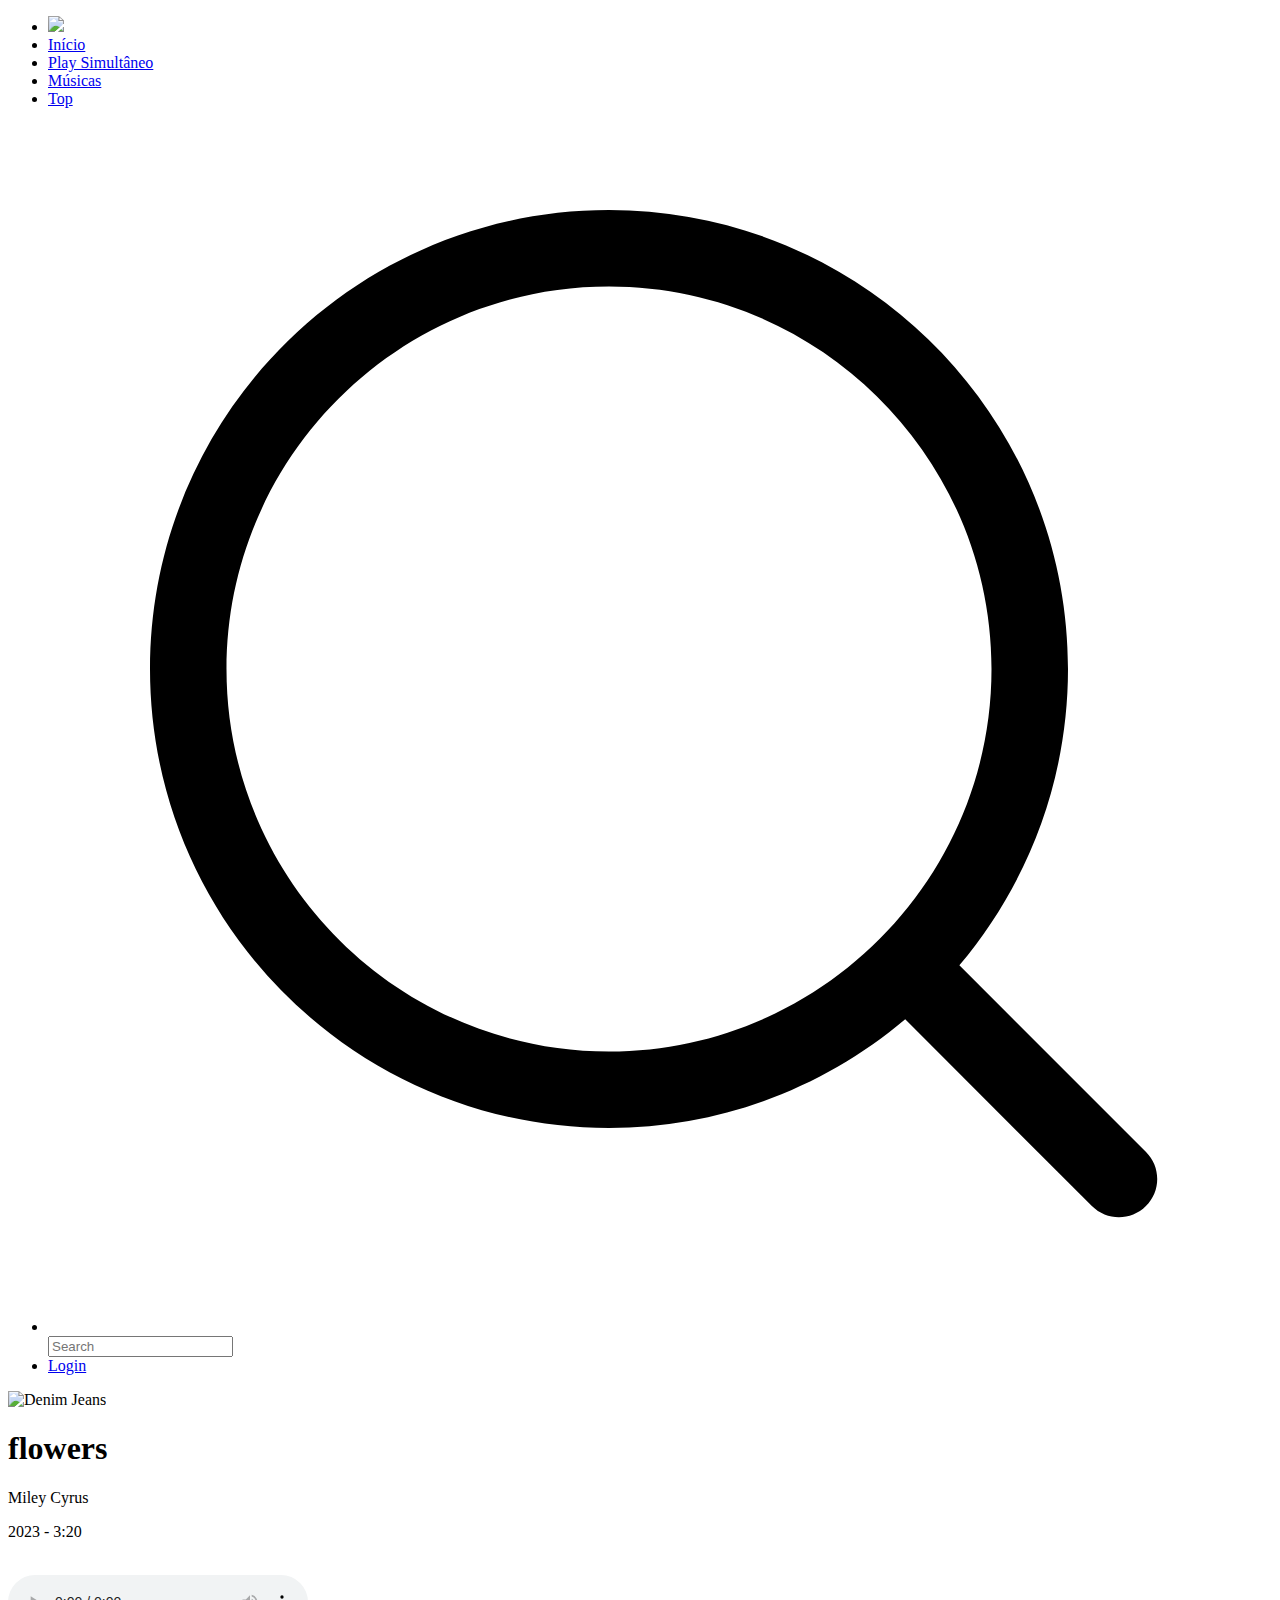
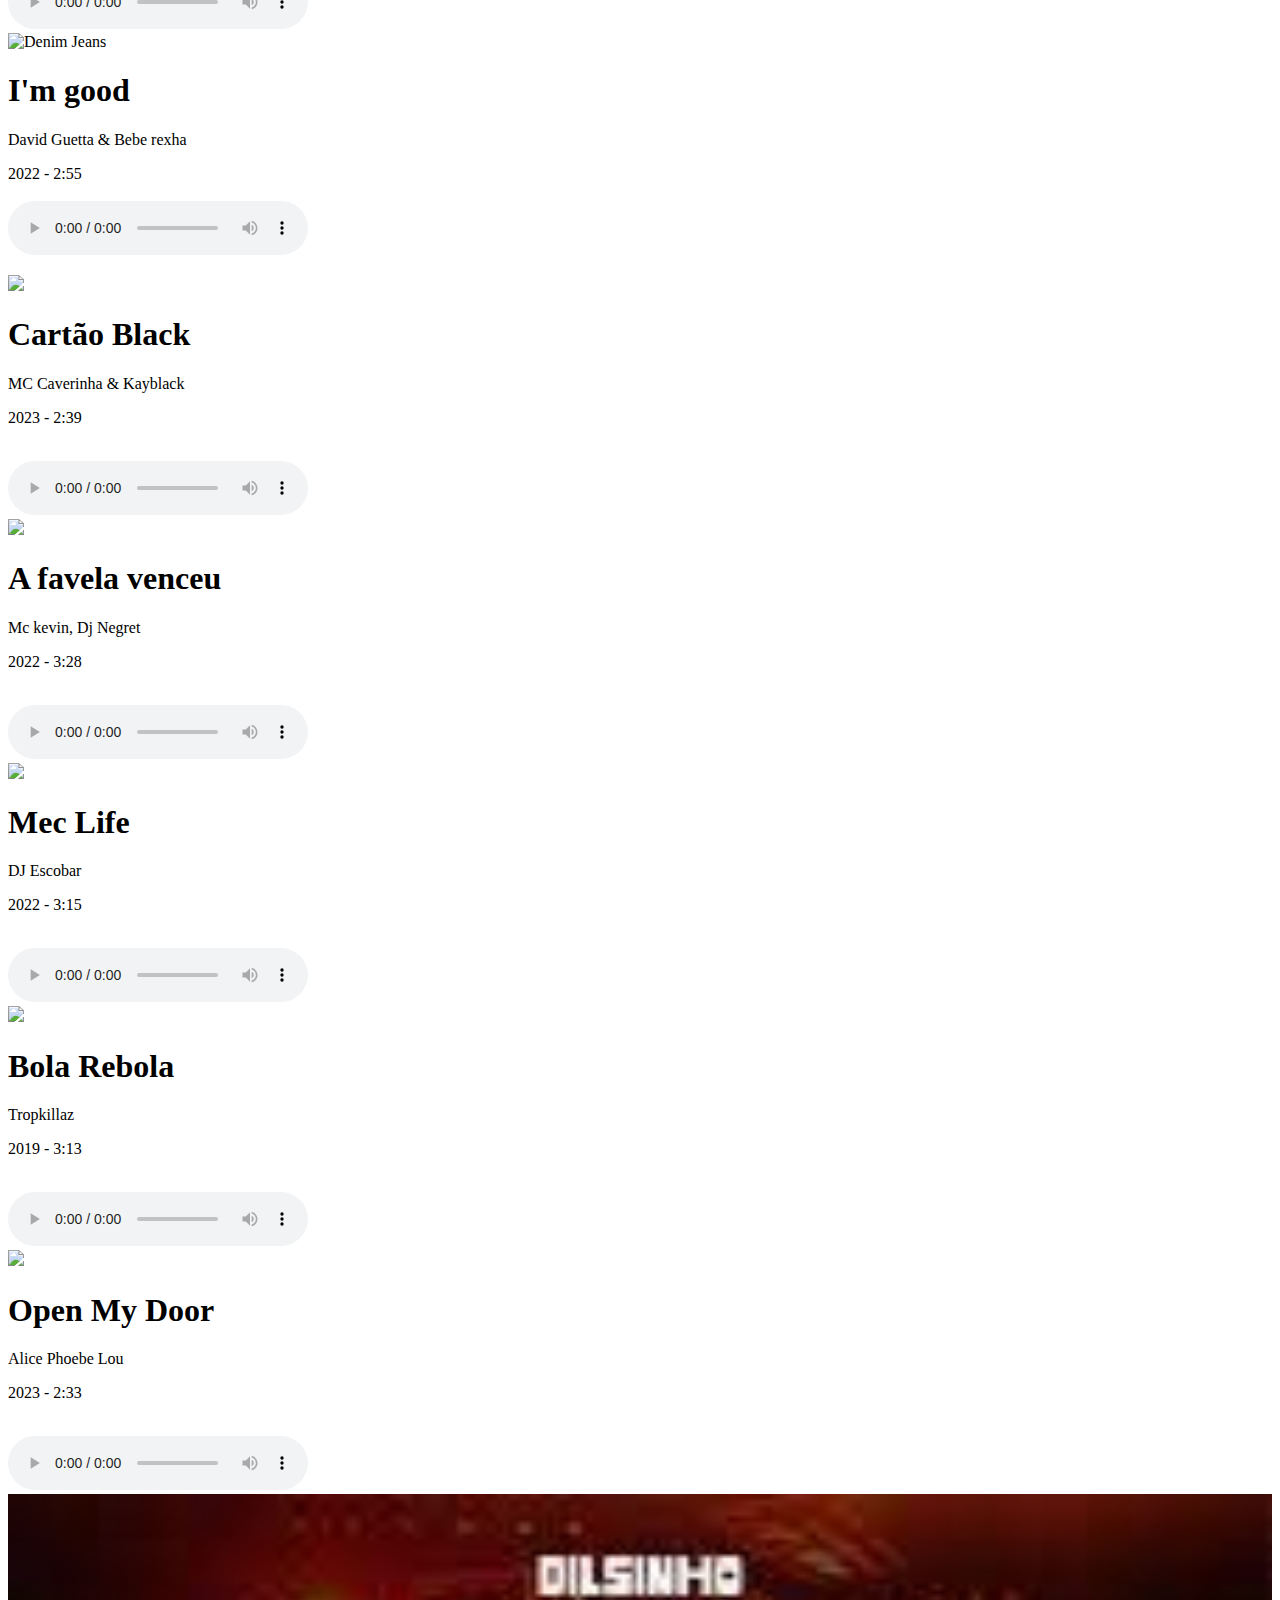
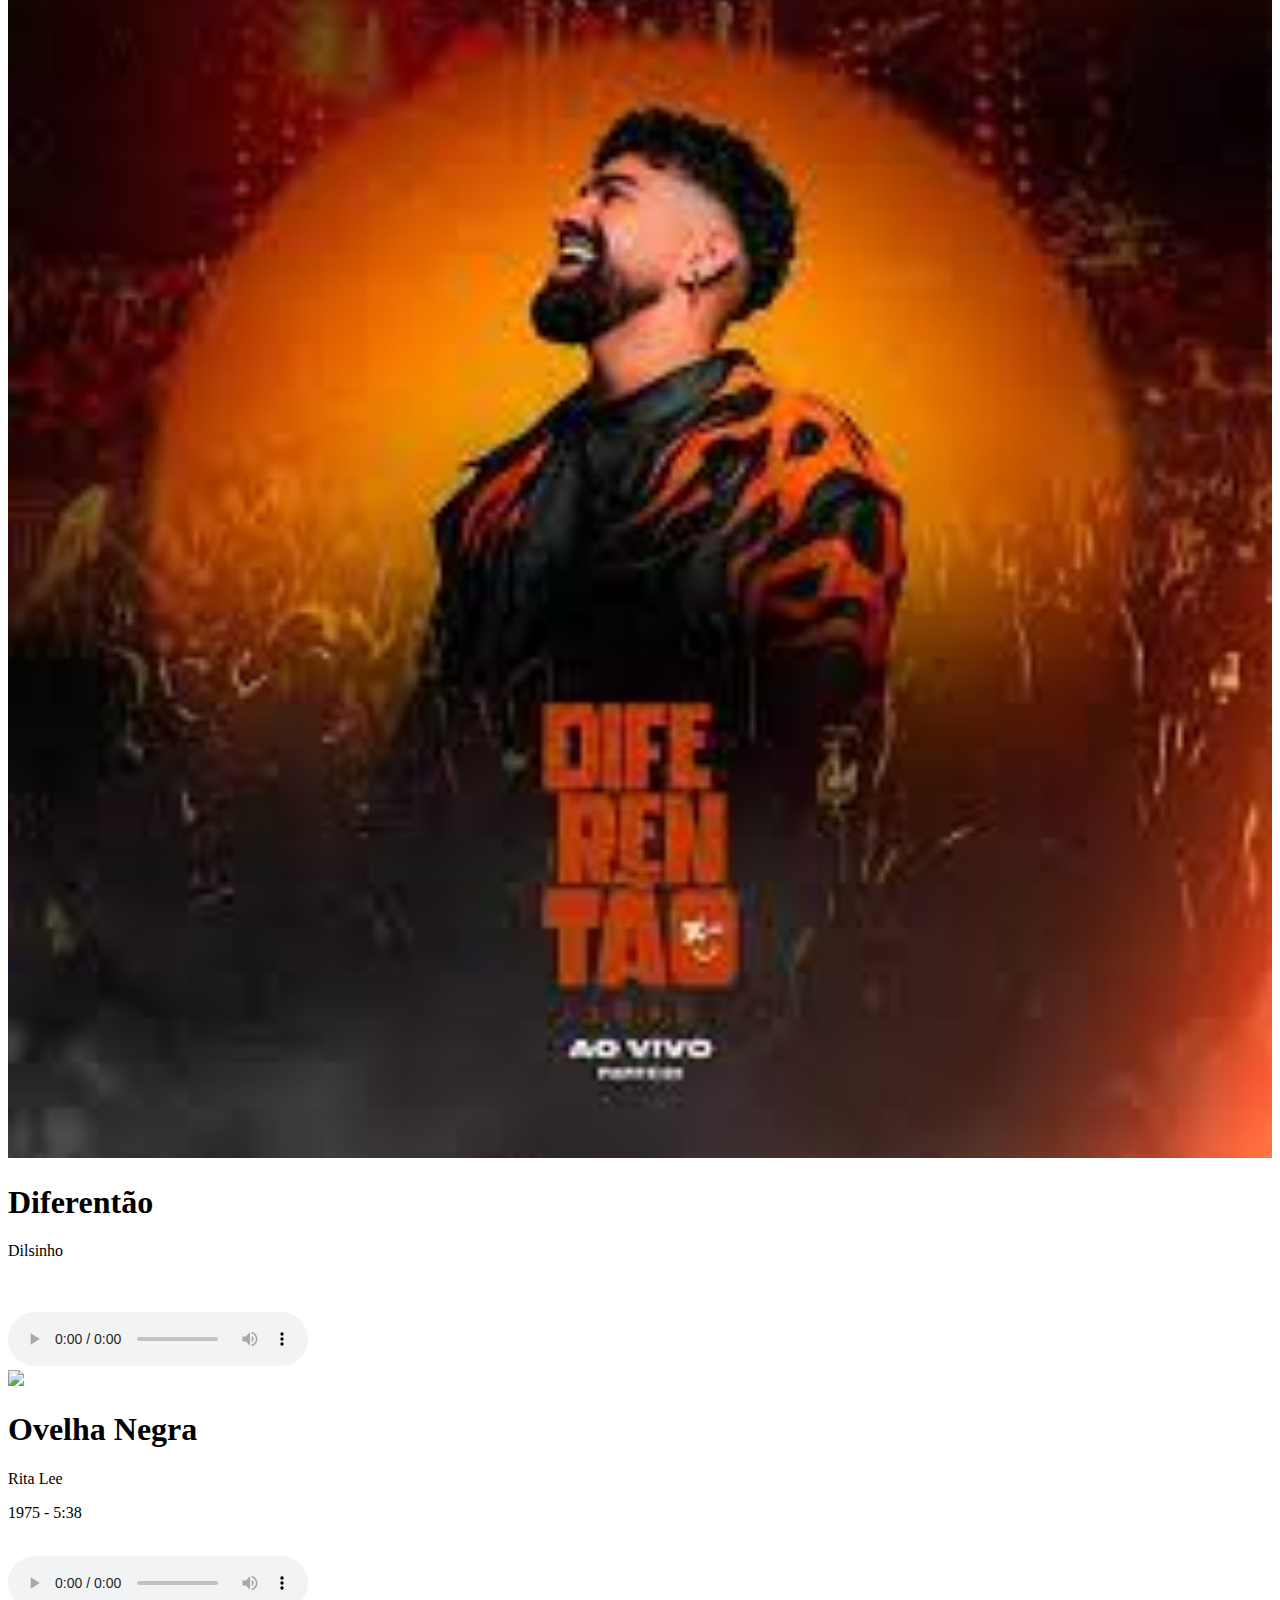
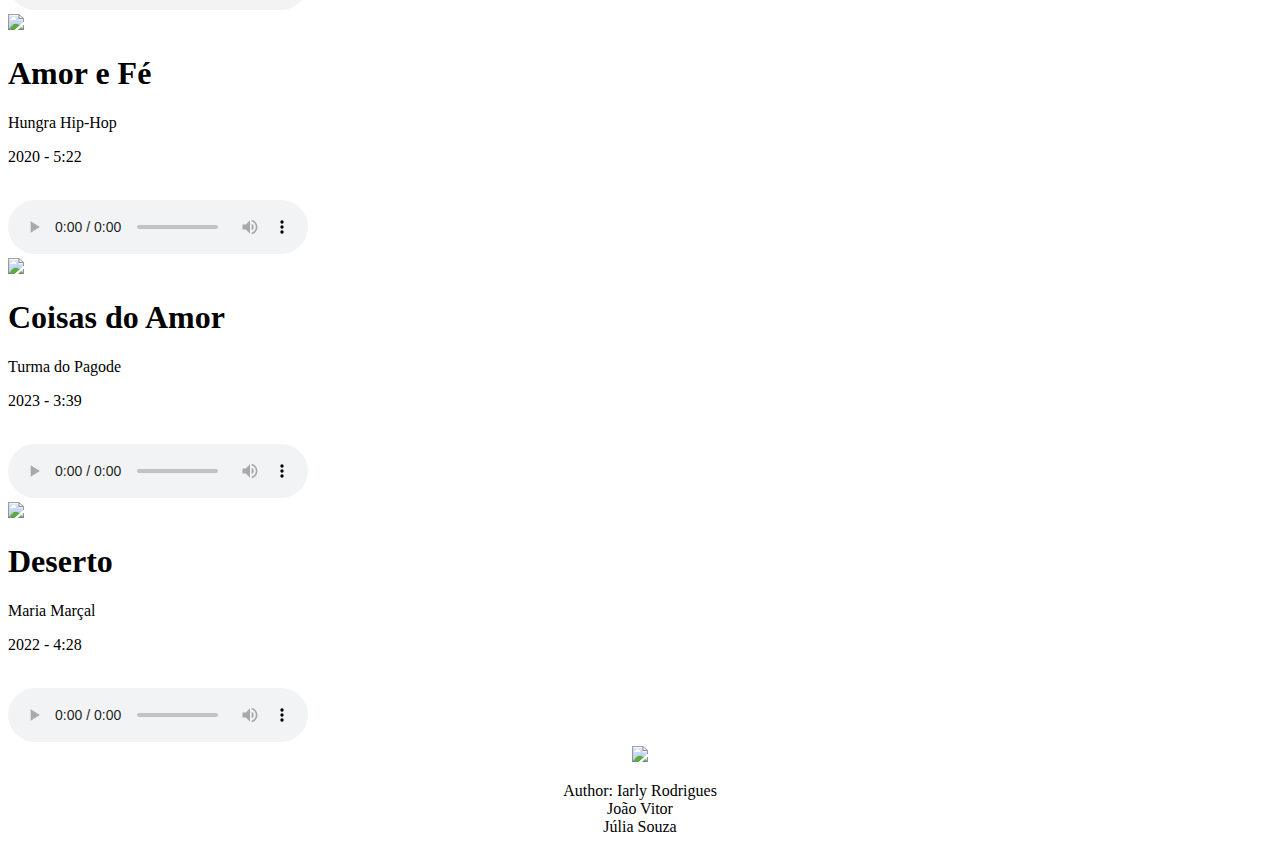
==== Músicas.html @ fd6288a8 "Add files via upload" ====
<!DOCTYPE html>
<html lang="pt-br">
<head>
    <meta charset="UTF-8">
    <meta http-equiv="X-UA-Compatible" content="IE=edge">
    <meta name="viewport" content="width=device-width, initial-scale=1.0">
    <title>Fênix Music</title>
    <link rel="icon" type="image/x-icon" href="./fênix music/favicon/apple-touch-icon.png"> 
    <link rel="stylesheet" href="./fênix music/css/estilo.css">
    <link rel="script" href="./fênix music/js/">

</head>

<body>
    
</body>
<main>
<section>
    <!--MENU PRINCIPAL HORIZONTAL-->
    <header class="header">

    
        <nav id="menu-h">
            <ul>
                <li><a href="./fenix.html"><img src="./fênix music/fenix sem fundo orange .png"></a></li>
                <li><a href="./fenix.html">Início</a></li>
                <li><a href="./PlaySimultaneo.html">Play Simultâneo</a></li>
                <li><a href="./Músicas.html">Músicas</a></li>
                <li><a href="./Top.html">Top</a></li>
                <li><div class="group">
                    <svg class="icon" aria-hidden="true" viewBox="0 0 24 24"><g><path d="M21.53 20.47l-3.66-3.66C19.195 15.24 20 13.214 20 11c0-4.97-4.03-9-9-9s-9 4.03-9 9 4.03 9 9 9c2.215 0 4.24-.804 5.808-2.13l3.66 3.66c.147.146.34.22.53.22s.385-.073.53-.22c.295-.293.295-.767.002-1.06zM3.5 11c0-4.135 3.365-7.5 7.5-7.5s7.5 3.365 7.5 7.5-3.365 7.5-7.5 7.5-7.5-3.365-7.5-7.5z"></path></g></svg>
                    <input placeholder="Search" type="search" class="input">
                  </div></li>
                <li><a href="./Entrar.html">Login</a></li>
                
            </ul>
        </nav>
    </header>

      <!--IMAGENS DOS PRODUTOS-->
      <div class="row" id="produtos">
        <div class="column">
            <div class="card">
                <img src="https://i.scdn.co/image/ab67616d0000b273f429549123dbe8552764ba1d" alt="Denim Jeans" style="width:100%">
                <h1>flowers</h1>
                <p>Miley Cyrus</p>
                <p>2023 - 3:20</p><br>
                <audio preload="metadata" autoplay controls loop>
                  <source src="Miley Cyrus Flowers (Official Video.mp3" type="audio/mp3">
                  <source src="Miley Cyrus Flowers (Official Video.mp3" type="audio/mpeg">
                  <source src="Miley Cyrus Flowers (Official Video.mp3" type="audio/ogg">

                </audio>

              </div>
              
        </div>

        
        <div class="column">
            <div class="card">
                <img src="https://i.scdn.co/image/ab67616d0000b273933c036cd61cd40d3f17a9c4" alt="Denim Jeans" style="width:100%">
                <h1>I'm good</h1>
                <p>David Guetta & Bebe rexha</p>
                <p>2022 - 2:55<br>
                <br>
            <audio preload="metadata" autoplay controls loop>
              <source src="I'm Good (Blue) - David Guetta & Bebe Rexha .mp3" type="audio/mp3">
              <source src="I'm Good (Blue) - David Guetta & Bebe Rexha .mp3" type="audio/mpeg">
              <source src="I'm Good (Blue) - David Guetta & Bebe Rexha .mp3" type="audio/ogg">
              
            </audio>

              </div>
              
        </div>
    
        <div class="column">
            <div class="card">
                <img src="https://encrypted-tbn0.gstatic.com/images?q=tbn:ANd9GcQ2A7bJwm0XA2-QNQA6K-Etn6Xgfb3c5h5dmhXs8mqCLpe6fZ4LmLe2qWc4bu8koYEtoVw&usqp=CAU" style="width:100%">
                <h1>Cartão Black</h1>
                <p>MC Caverinha & Kayblack</p>
                <p>2023 - 2:39 </p> <br>
           <audio preload="metadata" autoplay controls loop>
              <source src="MC Caverinha, Kayblack - CartaÌo Black (Áudio Oficial).mp3" type="audio/mp3">
              <source src="MC Caverinha, Kayblack - CartaÌo Black (Áudio Oficial).mp3" type="audio/mpeg">
              <source src="MC Caverinha, Kayblack - CartaÌo Black (Áudio Oficial).mp3" type="audio/ogg">
              
            </audio>

              </div>
        </div>
        <div class="column">
            <div class="card">
                <img src="https://i.scdn.co/image/ab67616d0000b273370ca1e8f18424839909b322" style="width:100%">
                <h1>A favela venceu</h1>
                <p>Mc kevin, Dj Negret</p>
                <p>2022 - 3:28</p><br> 
                <audio preload="metadata" autoplay controls loop>
                  <source src="X2Download.app - MC Kevin - A Favela Venceu (DJ Negret) (128 kbps).mp3" type="audio/mp3">
                  <source src="X2Download.app - MC Kevin - A Favela Venceu (DJ Negret) (128 kbps).mp3" type="audio/mpeg">
                  <source src="X2Download.app - MC Kevin - A Favela Venceu (DJ Negret) (128 kbps).mp3" type="audio/ogg">
                  
                </audio>
    
              </div>
        </div>
   
      
    </div>
</div>
</section>
<section>
<div class="row" id="brinquedos">
    <div class="column">
        <div class="card">
            <img src="https://i.scdn.co/image/ab67616d0000b2734c55a557bd6748d950e03046" style="width:100%">
            <h1>Mec Life</h1>
            <p>DJ Escobar</p>
            <p>2022 - 3:15</p><br>
            <audio preload="metadata" autoplay controls loop>
              <source src="X2Download.app - Mec Life (128 kbps).mp3" type="audio/mp3">
              <source src="X2Download.app - Mec Life (128 kbps).mp3" type="audio/mpeg">
              <source src="X2Download.app - Mec Life (128 kbps).mp3" type="audio/ogg">
              
            </audio>

          </div>
    </div>

    
    <div class="column">
        <div class="card">
            <img src="https://i.scdn.co/image/ab67616d0000b2734bf89286d7a6aeb99ee762e5" style="width:100%">
            <h1>Bola Rebola</h1>
            <p>Tropkillaz</p>
            <p>2019 - 3:13</p><br>
            <audio preload="metadata" autoplay controls loop>
              <source src="X2Download.app - Tropkillaz, J Balvin, Anitta - Bola Rebola ft. ZAAC (128 kbps).mp3" type="audio/mp3">
              <source src="X2Download.app - Tropkillaz, J Balvin, Anitta - Bola Rebola ft. ZAAC (128 kbps).mp3" type="audio/mpeg">
              <source src="X2Download.app - Tropkillaz, J Balvin, Anitta - Bola Rebola ft. ZAAC (128 kbps).mp3" type="audio/ogg">
              
            </audio>
          </div>
    </div>

    <div class="column">
        <div class="card">
            <img src="https://i.scdn.co/image/ab67616d0000b273ebfe0245ebc327f8e9d82d8a" style="width:100%">
            <h1>Open My Door</h1>
            <p>Alice Phoebe Lou</p>
            <p>2023 - 2:33</p><br> 
            <audio preload="metadata" autoplay controls loop>
              <source src="X2Download.app - Alice Phoebe Lou - Open My Door (128 kbps).mp3" type="audio/mp3">
              <source src="X2Download.app - Alice Phoebe Lou - Open My Door (128 kbps).mp3" type="audio/mpeg">
              <source src="X2Download.app - Alice Phoebe Lou - Open My Door (128 kbps).mp3" type="audio/ogg">
              
            </audio>
          </div>
    </div>
    <div class="column">
        <div class="card">
            <img src="[data-uri]" style="width:100%">
            <h1>Diferentão</h1>
            <p>Dilsinho</p><br>
            <br>
            <audio preload="metadata" autoplay controls loop>
              <source src="X2Download.app - Dilsinho - Diferentão (Ao Vivo) (128 kbps).mp3" type="audio/mp3">
              <source src="X2Download.app - Dilsinho - Diferentão (Ao Vivo) (128 kbps).mp3" type="audio/mpeg">
              <source src="X2Download.app - Dilsinho - Diferentão (Ao Vivo) (128 kbps).mp3" type="audio/ogg">
              
            </audio>
          </div>
    </div>

    </div>
</div>
</section>
<section>
<div class="row" id="brinquedos">
    <div class="column">
        <div class="card">
            <img src="https://i.scdn.co/image/ab67616d0000b273ce31d86cb661d85d8a106327" style="width:100%">
            <h1>Ovelha Negra</h1>
            <p>Rita Lee</p>
            <p>1975 - 5:38</p><br>
            <audio preload="metadata" autoplay controls loop>
              <source src="X2Download.app - Rita Lee - Ovelha Negra (Clipe Oficial) (128 kbps).mp3" type="audio/mp3">
              <source src="X2Download.app - Rita Lee - Ovelha Negra (Clipe Oficial) (128 kbps).mp3" type="audio/mpeg">
              <source src="X2Download.app - Rita Lee - Ovelha Negra (Clipe Oficial) (128 kbps).mp3" type="audio/ogg">
              
            </audio>
          </div>
    </div>

    <div class="column">
        <div class="card">
            <img src="https://i.scdn.co/image/ab67616d0000b273e3d552d38ba5bbbd06b94164" style="width:100%">
            <h1>Amor e Fé</h1>
            <p>Hungra Hip-Hop</p>
            <p>2020 - 5:22</p><br>
            <audio preload="metadata" autoplay controls loop>
              <source src="hungriahiphop-amor-e-fe-a4c807bb.mp3" type="audio/mp3">
              <source src="hungriahiphop-amor-e-fe-a4c807bb.mp3" type="audio/mpeg">
              <source src="hungriahiphop-amor-e-fe-a4c807bb.mp3" type="audio/ogg">
              
            </audio>
          </div>
    </div>

    <div class="column">
        <div class="card">
            <img src="https://i.scdn.co/image/ab67616d00001e02ee698601977c1947564a0d4c" style="width:100%">
            <h1>Coisas do Amor</h1>
            <p>Turma do Pagode</p>
            <p>2023 - 3:39</p><br>
            <audio preload="metadata" autoplay controls loop>
              <source src="X2Download.app - Turma do Pagode, Marvvila - Coisas do Amor (Ao Vivo) (128 kbps).mp3" type="audio/mp3">
              <source src="X2Download.app - Turma do Pagode, Marvvila - Coisas do Amor (Ao Vivo) (128 kbps).mp3" type="audio/mpeg">
              <source src="X2Download.app - Turma do Pagode, Marvvila - Coisas do Amor (Ao Vivo) (128 kbps).mp3" type="audio/ogg">
              
            </audio>
          </div>
    </div>

    <div class="column">
        <div class="card">
            <img src="https://i.scdn.co/image/ab67616d0000b2737f2d79630861a9af0a504b83" style="width:100%">
            <h1>Deserto</h1>
            <p>Maria Marçal</p>
            <p>2022 - 4:28</p><br>
            <audio preload="metadata" autoplay controls loop>
              <source src="Maria Marçal _ Deserto (Cover Arianne) _MKnetwork(MP3_320K).mp3" type="audio/mp3">
              <source src="Maria Marçal _ Deserto (Cover Arianne) _MKnetwork(MP3_320K).mp3" type="audio/mpeg">
              <source src="Maria Marçal _ Deserto (Cover Arianne) _MKnetwork(MP3_320K).mp3" type="audio/ogg">
              
            </audio>
          </div>
            </section></main>
        </main>
    </body>

    <footer> 
   
    
        <div class="footer"> <CENTER><img src="./fênix music/fenix sem fundo orange .png" style="width: 5%;"> 
            <p>Author: Iarly Rodrigues <br> João Vitor <br> Júlia Souza</p></CENTER>
        </div>
      </footer>
    </body>
    </html>
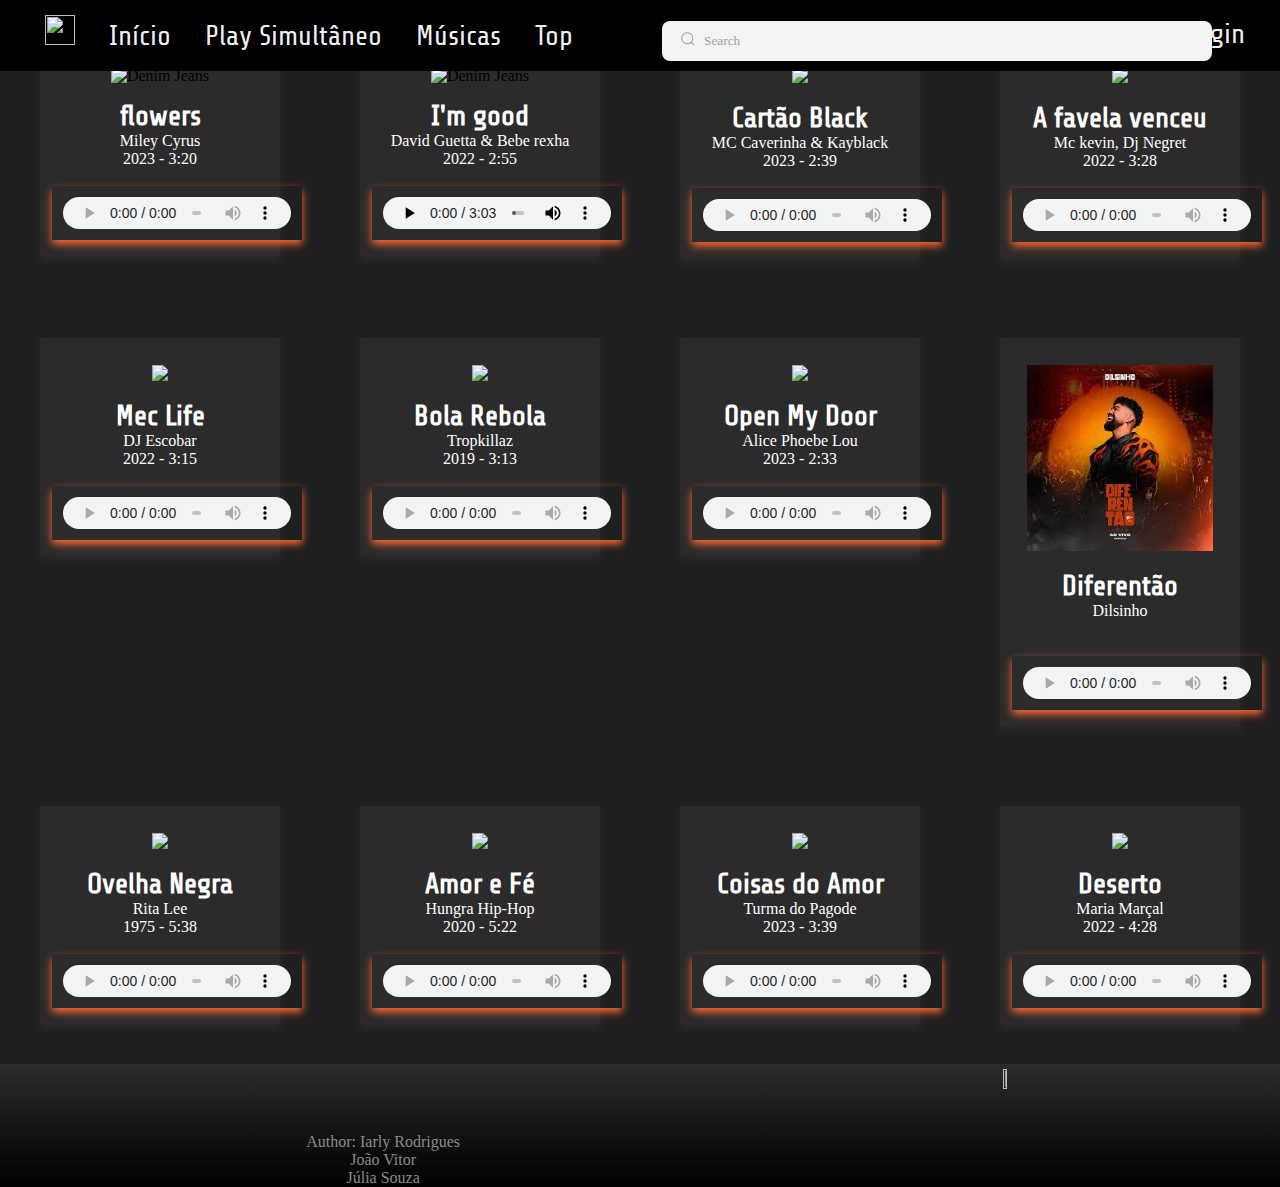
==== commit 27ba2965: "Add files via upload" ====
--- a/Músicas.html
+++ b/Músicas.html
@@ -6,7 +6,7 @@
     <meta name="viewport" content="width=device-width, initial-scale=1.0">
     <title>Fênix Music</title>
     <link rel="icon" type="image/x-icon" href="./fênix music/favicon/apple-touch-icon.png"> 
-    <link rel="stylesheet" href="./fênix music/css/estilo.css">
+    <link rel="stylesheet" href="./css/estilo2.css">
     <link rel="script" href="./fênix music/js/">
 
 </head>
@@ -46,9 +46,9 @@
                 <p>Miley Cyrus</p>
                 <p>2023 - 3:20</p><br>
                 <audio preload="metadata" autoplay controls loop>
-                  <source src="Miley Cyrus Flowers (Official Video.mp3" type="audio/mp3">
-                  <source src="Miley Cyrus Flowers (Official Video.mp3" type="audio/mpeg">
-                  <source src="Miley Cyrus Flowers (Official Video.mp3" type="audio/ogg">
+                  <source src="./musicas/Miley Cyrus Flowers (Official Video.mp3" type="audio/mp3">
+                  <source src="./musicas/Miley Cyrus Flowers (Official Video.mp3" type="audio/mpeg">
+                  <source src="./musicas/Miley Cyrus Flowers (Official Video.mp3" type="audio/ogg">
 
                 </audio>
 
@@ -65,9 +65,9 @@
                 <p>2022 - 2:55<br>
                 <br>
             <audio preload="metadata" autoplay controls loop>
-              <source src="I'm Good (Blue) - David Guetta & Bebe Rexha .mp3" type="audio/mp3">
-              <source src="I'm Good (Blue) - David Guetta & Bebe Rexha .mp3" type="audio/mpeg">
-              <source src="I'm Good (Blue) - David Guetta & Bebe Rexha .mp3" type="audio/ogg">
+              <source src="./musicas/I'm Good (Blue) - David Guetta & Bebe Rexha .mp3" type="audio/mp3">
+              <source src="./musicas/I'm Good (Blue) - David Guetta & Bebe Rexha .mp3" type="audio/mpeg">
+              <source src="./musicas/I'm Good (Blue) - David Guetta & Bebe Rexha .mp3" type="audio/ogg">
               
             </audio>
 
@@ -82,9 +82,9 @@
                 <p>MC Caverinha & Kayblack</p>
                 <p>2023 - 2:39 </p> <br>
            <audio preload="metadata" autoplay controls loop>
-              <source src="MC Caverinha, Kayblack - CartaÌo Black (Áudio Oficial).mp3" type="audio/mp3">
-              <source src="MC Caverinha, Kayblack - CartaÌo Black (Áudio Oficial).mp3" type="audio/mpeg">
-              <source src="MC Caverinha, Kayblack - CartaÌo Black (Áudio Oficial).mp3" type="audio/ogg">
+              <source src="./musicas/MC Caverinha, Kayblack - CartaÌo Black (Áudio Oficial).mp3" type="audio/mp3">
+              <source src="./musicas/MC Caverinha, Kayblack - CartaÌo Black (Áudio Oficial).mp3" type="audio/mpeg">
+              <source src="./musicas/MC Caverinha, Kayblack - CartaÌo Black (Áudio Oficial).mp3" type="audio/ogg">
               
             </audio>
 
@@ -97,9 +97,9 @@
                 <p>Mc kevin, Dj Negret</p>
                 <p>2022 - 3:28</p><br> 
                 <audio preload="metadata" autoplay controls loop>
-                  <source src="X2Download.app - MC Kevin - A Favela Venceu (DJ Negret) (128 kbps).mp3" type="audio/mp3">
-                  <source src="X2Download.app - MC Kevin - A Favela Venceu (DJ Negret) (128 kbps).mp3" type="audio/mpeg">
-                  <source src="X2Download.app - MC Kevin - A Favela Venceu (DJ Negret) (128 kbps).mp3" type="audio/ogg">
+                  <source src="./musicas/X2Download.app - MC Kevin - A Favela Venceu (DJ Negret) (128 kbps).mp3" type="audio/mp3">
+                  <source src="./musicas/X2Download.app - MC Kevin - A Favela Venceu (DJ Negret) (128 kbps).mp3" type="audio/mpeg">
+                  <source src="./musicas/X2Download.app - MC Kevin - A Favela Venceu (DJ Negret) (128 kbps).mp3" type="audio/ogg">
                   
                 </audio>
     
@@ -119,9 +119,9 @@
             <p>DJ Escobar</p>
             <p>2022 - 3:15</p><br>
             <audio preload="metadata" autoplay controls loop>
-              <source src="X2Download.app - Mec Life (128 kbps).mp3" type="audio/mp3">
-              <source src="X2Download.app - Mec Life (128 kbps).mp3" type="audio/mpeg">
-              <source src="X2Download.app - Mec Life (128 kbps).mp3" type="audio/ogg">
+              <source src="./musicas/X2Download.app - Mec Life (128 kbps).mp3" type="audio/mp3">
+              <source src="./musicas/X2Download.app - Mec Life (128 kbps).mp3" type="audio/mpeg">
+              <source src="./musicas/X2Download.app - Mec Life (128 kbps).mp3" type="audio/ogg">
               
             </audio>
 
@@ -136,9 +136,9 @@
             <p>Tropkillaz</p>
             <p>2019 - 3:13</p><br>
             <audio preload="metadata" autoplay controls loop>
-              <source src="X2Download.app - Tropkillaz, J Balvin, Anitta - Bola Rebola ft. ZAAC (128 kbps).mp3" type="audio/mp3">
-              <source src="X2Download.app - Tropkillaz, J Balvin, Anitta - Bola Rebola ft. ZAAC (128 kbps).mp3" type="audio/mpeg">
-              <source src="X2Download.app - Tropkillaz, J Balvin, Anitta - Bola Rebola ft. ZAAC (128 kbps).mp3" type="audio/ogg">
+              <source src="./musicas/X2Download.app - Tropkillaz, J Balvin, Anitta - Bola Rebola ft. ZAAC (128 kbps).mp3" type="audio/mp3">
+              <source src="./musicas/X2Download.app - Tropkillaz, J Balvin, Anitta - Bola Rebola ft. ZAAC (128 kbps).mp3" type="audio/mpeg">
+              <source src="./musicas/X2Download.app - Tropkillaz, J Balvin, Anitta - Bola Rebola ft. ZAAC (128 kbps).mp3" type="audio/ogg">
               
             </audio>
           </div>
@@ -151,9 +151,9 @@
             <p>Alice Phoebe Lou</p>
             <p>2023 - 2:33</p><br> 
             <audio preload="metadata" autoplay controls loop>
-              <source src="X2Download.app - Alice Phoebe Lou - Open My Door (128 kbps).mp3" type="audio/mp3">
-              <source src="X2Download.app - Alice Phoebe Lou - Open My Door (128 kbps).mp3" type="audio/mpeg">
-              <source src="X2Download.app - Alice Phoebe Lou - Open My Door (128 kbps).mp3" type="audio/ogg">
+              <source src="./musicas/X2Download.app - Alice Phoebe Lou - Open My Door (128 kbps).mp3" type="audio/mp3">
+              <source src="./musicas/X2Download.app - Alice Phoebe Lou - Open My Door (128 kbps).mp3" type="audio/mpeg">
+              <source src="./musicas/X2Download.app - Alice Phoebe Lou - Open My Door (128 kbps).mp3" type="audio/ogg">
               
             </audio>
           </div>
@@ -165,9 +165,9 @@
             <p>Dilsinho</p><br>
             <br>
             <audio preload="metadata" autoplay controls loop>
-              <source src="X2Download.app - Dilsinho - Diferentão (Ao Vivo) (128 kbps).mp3" type="audio/mp3">
-              <source src="X2Download.app - Dilsinho - Diferentão (Ao Vivo) (128 kbps).mp3" type="audio/mpeg">
-              <source src="X2Download.app - Dilsinho - Diferentão (Ao Vivo) (128 kbps).mp3" type="audio/ogg">
+              <source src="./musicas/X2Download.app - Dilsinho - Diferentão (Ao Vivo) (128 kbps).mp3" type="audio/mp3">
+              <source src="./musicas/X2Download.app - Dilsinho - Diferentão (Ao Vivo) (128 kbps).mp3" type="audio/mpeg">
+              <source src="./musicas/X2Download.app - Dilsinho - Diferentão (Ao Vivo) (128 kbps).mp3" type="audio/ogg">
               
             </audio>
           </div>
@@ -185,9 +185,9 @@
             <p>Rita Lee</p>
             <p>1975 - 5:38</p><br>
             <audio preload="metadata" autoplay controls loop>
-              <source src="X2Download.app - Rita Lee - Ovelha Negra (Clipe Oficial) (128 kbps).mp3" type="audio/mp3">
-              <source src="X2Download.app - Rita Lee - Ovelha Negra (Clipe Oficial) (128 kbps).mp3" type="audio/mpeg">
-              <source src="X2Download.app - Rita Lee - Ovelha Negra (Clipe Oficial) (128 kbps).mp3" type="audio/ogg">
+              <source src="./musicas/X2Download.app - Rita Lee - Ovelha Negra (Clipe Oficial) (128 kbps).mp3" type="audio/mp3">
+              <source src="./musicas/X2Download.app - Rita Lee - Ovelha Negra (Clipe Oficial) (128 kbps).mp3" type="audio/mpeg">
+              <source src="./musicas/X2Download.app - Rita Lee - Ovelha Negra (Clipe Oficial) (128 kbps).mp3" type="audio/ogg">
               
             </audio>
           </div>
@@ -200,9 +200,9 @@
             <p>Hungra Hip-Hop</p>
             <p>2020 - 5:22</p><br>
             <audio preload="metadata" autoplay controls loop>
-              <source src="hungriahiphop-amor-e-fe-a4c807bb.mp3" type="audio/mp3">
-              <source src="hungriahiphop-amor-e-fe-a4c807bb.mp3" type="audio/mpeg">
-              <source src="hungriahiphop-amor-e-fe-a4c807bb.mp3" type="audio/ogg">
+              <source src="./musicas/hungriahiphop-amor-e-fe-a4c807bb.mp3" type="audio/mp3">
+              <source src="./musicas/hungriahiphop-amor-e-fe-a4c807bb.mp3" type="audio/mpeg">
+              <source src="./musicas/hungriahiphop-amor-e-fe-a4c807bb.mp3" type="audio/ogg">
               
             </audio>
           </div>
@@ -215,9 +215,9 @@
             <p>Turma do Pagode</p>
             <p>2023 - 3:39</p><br>
             <audio preload="metadata" autoplay controls loop>
-              <source src="X2Download.app - Turma do Pagode, Marvvila - Coisas do Amor (Ao Vivo) (128 kbps).mp3" type="audio/mp3">
-              <source src="X2Download.app - Turma do Pagode, Marvvila - Coisas do Amor (Ao Vivo) (128 kbps).mp3" type="audio/mpeg">
-              <source src="X2Download.app - Turma do Pagode, Marvvila - Coisas do Amor (Ao Vivo) (128 kbps).mp3" type="audio/ogg">
+              <source src="./musicas/X2Download.app - Turma do Pagode, Marvvila - Coisas do Amor (Ao Vivo) (128 kbps).mp3" type="audio/mp3">
+              <source src="./musicas/X2Download.app - Turma do Pagode, Marvvila - Coisas do Amor (Ao Vivo) (128 kbps).mp3" type="audio/mpeg">
+              <source src="./musicas/X2Download.app - Turma do Pagode, Marvvila - Coisas do Amor (Ao Vivo) (128 kbps).mp3" type="audio/ogg">
               
             </audio>
           </div>
@@ -230,9 +230,9 @@
             <p>Maria Marçal</p>
             <p>2022 - 4:28</p><br>
             <audio preload="metadata" autoplay controls loop>
-              <source src="Maria Marçal _ Deserto (Cover Arianne) _MKnetwork(MP3_320K).mp3" type="audio/mp3">
-              <source src="Maria Marçal _ Deserto (Cover Arianne) _MKnetwork(MP3_320K).mp3" type="audio/mpeg">
-              <source src="Maria Marçal _ Deserto (Cover Arianne) _MKnetwork(MP3_320K).mp3" type="audio/ogg">
+              <source src="./musicas/Maria Marçal _ Deserto (Cover Arianne) _MKnetwork(MP3_320K).mp3" type="audio/mp3">
+              <source src="./musicas/Maria Marçal _ Deserto (Cover Arianne) _MKnetwork(MP3_320K).mp3" type="audio/mpeg">
+              <source src="./musicas/Maria Marçal _ Deserto (Cover Arianne) _MKnetwork(MP3_320K).mp3" type="audio/ogg">
               
             </audio>
           </div>
--- a/css/estilo2.css
+++ b/css/estilo2.css
@@ -0,0 +1,376 @@
+/*CSS UNIVERSAL PARA TODA A PÁGINA*/
+@import url('https://fonts.googleapis.com/css2?family=Share+Tech&family=Sigmar&display=swap');
+* {
+    margin: 0 auto;
+    padding: 0;
+    box-sizing: border-box;
+    font-family: Cambria, Cochin, Georgia, Times, 'Times New Roman', serif;
+    
+  }
+  
+  /*CSS DO MENU HORIZONTAL*/
+  header{
+    width: 100%;
+   height: auto;
+   position: absolute;
+   margin-bottom: 30px;
+   position: fixed;
+   z-index: 9999;
+  }
+  #menu-h {
+    background-color:#000000;
+    margin-bottom: 3px;
+  }
+
+  #menu-h ul {
+    margin-left: 20px;
+    max-width: 20%;
+    padding: 5;
+    display: inline;
+  }
+
+  #menu-h ul li {
+    display: inline;
+    width: 50px;
+  }
+
+  #menu-h ul li img{
+    height: 30px; 
+    width: 30px;
+    margin: top 0;
+    margin-bottom: 0;
+    padding: 0;
+    margin-left: 10px;
+    
+  }
+  .group {
+    display: inline-block;
+    line-height: 30px;
+    align-items: center;
+    position: relative;
+    max-width: 450px;
+  
+   }
+   
+   .input {
+    width: 550px;
+    height: 40px;
+    line-height: 28px;
+    padding: 0 1rem;
+    padding-left: 2.5rem;
+    border: 2px solid transparent;
+    border-radius: 8px;
+    outline: none;
+    background-color: #f3f3f4;
+    color: #0d0c22;
+    transition: .3s ease;
+    margin-bottom: 10px;
+    margin-left: 70px;
+   }
+   
+   .input::placeholder {
+    color: #9e9ea7;
+   }
+   
+   .input:focus, input:hover {
+    outline: none;
+    float: center;
+    border-color:#000000;
+    background-color: #fff;
+    box-shadow: 0 0 0 4px#666665;
+    
+   }
+   
+   .icon {
+    position: absolute;
+    left: 5rem;
+    fill: #9e9ea7;
+    width: 2rem;
+    height: 1rem;
+    margin-bottom: 20px;
+    margin-top: 10px;
+   }   
+  
+  #menu-h ul li a {
+   
+    font-family: 'Share Tech', sans-serif;
+    font-size: 28px;
+    color:#fffffff1;
+    padding:15px;
+    margin: 0%;
+    margin-bottom: 0;   
+    margin-top: 0; 
+    display: inline-block;
+    text-decoration: none;
+    transition: background .8s;
+  }
+  h1{
+    font-family: 'Share Tech', sans-serif;
+    font-size: 28px;
+    color:#ffffff;
+  }
+  h2{
+    font-family: 'Share Tech', sans-serif;
+    font-size: 20px;
+    color:#ffffff;
+  }
+  
+  #menu-h ul li a:hover {
+    background-color:#444444;
+  }
+  
+  #menu-h ul li:last-child a {
+   margin-top: 3px;
+   margin-right: 20px;
+   margin-left: 3px;
+   margin-bottom: auto;
+    float: right;
+    background-color:#000000;
+  }
+
+  body{
+  background-color: #201f1f;
+  height: 100%; 
+  width: 100%;
+
+}
+
+ 
+
+/* CSS IMAGEM
+.banner{
+  background-image: url("./estilo.css");
+  height: 90%;
+  width: 70%;
+  background-position: center;
+  background-repeat: no-repeat;
+  background-size: cover;
+  position:relative ;
+  margin-top: 80px;
+  margin-left: 300px;
+} */
+
+/* Slideshow container */
+.slideshow-container {
+  width: 80%;
+  height: 550px;
+  position: relative;
+  margin: auto;
+}
+
+/* Hide the images by default */
+.mySlides {
+ display: none;
+}
+
+/* Next & previous buttons */
+.prev, .next {
+  cursor: pointer;
+  position: absolute;
+  top: 50%;
+  width: auto;
+  margin-top: -22px;
+  padding: 16px;
+  color: white;
+  font-weight: bold;
+  font-size: 18px;
+  transition: 0.6s ease;
+  border-radius: 0 3px 3px 0;
+  user-select: none;
+}
+
+/* Position the "next button" to the right */
+.next {
+  right: 0;
+  border-radius: 3px 0 0 3px;
+}
+
+/* On hover, add a black background color with a little bit see-through */
+.prev:hover, .next:hover {
+  background-color: rgba(0,0,0,0.8);
+}
+
+/* Caption text */
+.text {
+  color: #f2f2f2;
+  font-size: 15px;
+  padding: 8px 12px;
+  position: absolute;
+  bottom: 8px;
+  width: 100%;
+  text-align: center;
+}
+
+/* Number text (1/3 etc) */
+.numbertext {
+  color: #f2f2f2;
+  font-size: 12px;
+  padding: 8px 12px;
+  position: absolute;
+  top: 0;
+}
+
+/* The dots/bullets/indicators */
+.dot {
+  cursor: pointer;
+  height: 15px;
+  width: 15px;
+  margin: 0 2px;
+  background-color: #bbb;
+  border-radius: 50%;
+  display: inline-block;
+  transition: background-color 0.6s ease;
+}
+
+.active, .dot:hover {
+  background-color: #717171;
+}
+
+/* Fading animation */
+.fade {
+  animation-name: fade;
+  animation-duration: 3.5s;
+}
+
+@keyframes fade {
+  from {opacity: .4}
+  to {opacity: 1}
+}
+
+/*CSS CATEGORIAS*/
+
+.categorias {
+  width:150px;
+  height:150PX;
+  border: #f2f2f2;
+  border-radius: 100%;
+ float: left;
+ margin: 60px;
+  background-color: #ff6a32;
+  text-align: center;
+ }
+ .categorias a{
+  text-decoration: none;
+  color: #ffff;
+ }
+ .categorias h1{
+  text-decoration: none;
+
+  padding: 30px;
+  margin-top: 26px;
+ }
+ 
+ 
+
+
+
+
+/*CSS DO BANNER*/
+
+  .card {
+    position: relative;
+    box-shadow: 0 4px 8px 0 rgba(53, 52, 52, 0.603);
+    max-width: 300px;
+ 
+    padding:5%;
+    background-color: #2c2b2b;
+    text-align: center;
+    font-family: arial;
+  }
+  
+  .price {
+    color:#ffffff;
+    font-size: 32px;
+  }
+  
+  .card button  {
+    border: none;
+    outline: 0;
+    padding: 12px;
+    color:#000000;
+    background-color: #ffffffb0;
+    text-align: center;
+    cursor: pointer;
+    width: 100%;
+    font-size: 18px;
+  }
+
+   .card audio {
+    position: relative;
+    box-shadow: 0 4px 8px 0 #ff6a32;
+    max-width: 250px;
+    margin: 0px;
+    padding:5%;
+    text-align: left;
+  
+
+  }
+  
+  .card button:hover {
+    opacity: 0.4;
+  }
+  .column {
+
+    float: left;
+    width: 25%;
+    padding: 40px 40px;
+    text-align: center;
+   
+    
+  }
+  .column img{
+    border-radius: 5%;
+    width: 100px;
+    padding: 15px;
+    
+  }
+  .row::after {
+    content: "";
+    clear: both;
+    display: table;
+  
+  }
+  .row2::after {
+    content: "";
+    clear: both;
+    display: table;
+  
+  }
+  .card p{
+    color: #fff;
+  }
+  
+  /* Inicio do rodapé */
+footer {
+  background: linear-gradient(#2c2b2b 0%,#000000 100%);
+ 
+  width: 100%;
+  height: auto;
+  display: flex;
+  align-items: center;
+  bottom: 0;
+}
+footer img{
+  margin-top: 5px;
+  margin-left: 730px;
+  float:center;
+  padding:auto;
+ 
+  height: 20%;
+  width: 20%;
+  bottom: 0%;
+}
+footer p{
+  margin-top: 40px;
+  margin-right: 820PX;
+  float:right;
+  width: auto; 
+  bottom: 0%;
+  color: #8b8b8b;
+}
+
+/* fim do rodapé */
+
+ 
+
+
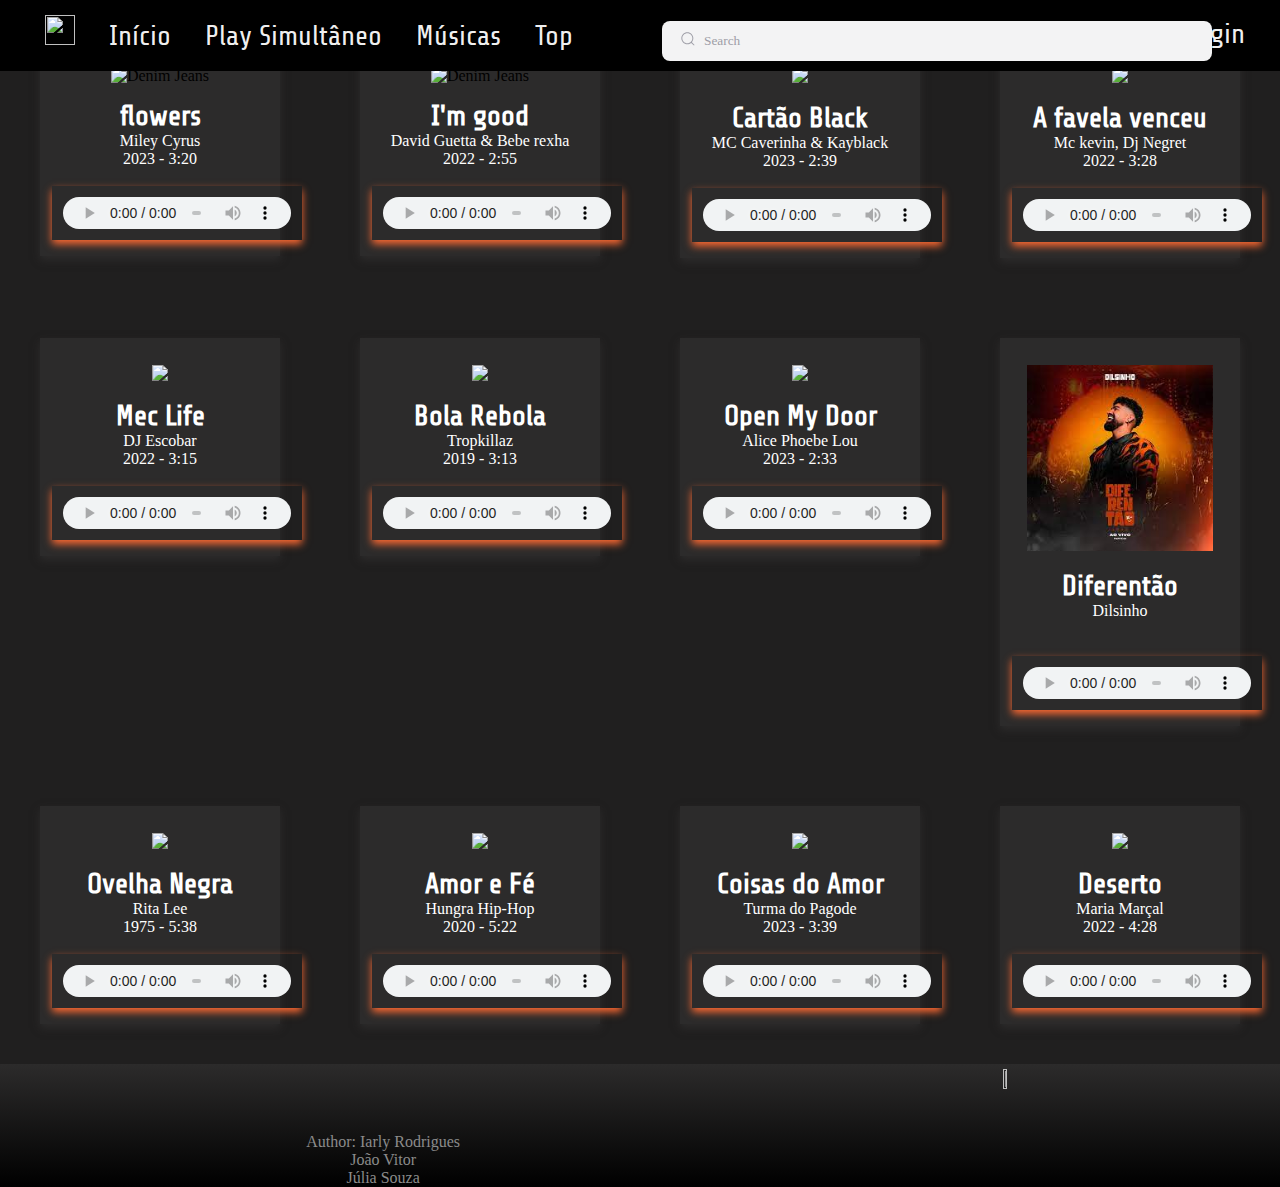
==== commit bc9bf776: "Add files via upload" ====
--- a/Músicas.html
+++ b/Músicas.html
@@ -46,9 +46,9 @@
                 <p>Miley Cyrus</p>
                 <p>2023 - 3:20</p><br>
                 <audio preload="metadata" autoplay controls loop>
-                  <source src="./musicas/Miley Cyrus Flowers (Official Video.mp3" type="audio/mp3">
-                  <source src="./musicas/Miley Cyrus Flowers (Official Video.mp3" type="audio/mpeg">
-                  <source src="./musicas/Miley Cyrus Flowers (Official Video.mp3" type="audio/ogg">
+                  <source src="Miley Cyrus Flowers (Official Video.mp3" type="audio/mp3">
+                  <source src="Miley Cyrus Flowers (Official Video.mp3" type="audio/mpeg">
+                  <source src="Miley Cyrus Flowers (Official Video.mp3" type="audio/ogg">
 
                 </audio>
 
@@ -65,9 +65,9 @@
                 <p>2022 - 2:55<br>
                 <br>
             <audio preload="metadata" autoplay controls loop>
-              <source src="./musicas/I'm Good (Blue) - David Guetta & Bebe Rexha .mp3" type="audio/mp3">
-              <source src="./musicas/I'm Good (Blue) - David Guetta & Bebe Rexha .mp3" type="audio/mpeg">
-              <source src="./musicas/I'm Good (Blue) - David Guetta & Bebe Rexha .mp3" type="audio/ogg">
+              <source src="I'm Good (Blue) - David Guetta & Bebe Rexha .mp3" type="audio/mp3">
+              <source src="I'm Good (Blue) - David Guetta & Bebe Rexha .mp3" type="audio/mpeg">
+              <source src="I'm Good (Blue) - David Guetta & Bebe Rexha .mp3" type="audio/ogg">
               
             </audio>
 
@@ -82,9 +82,9 @@
                 <p>MC Caverinha & Kayblack</p>
                 <p>2023 - 2:39 </p> <br>
            <audio preload="metadata" autoplay controls loop>
-              <source src="./musicas/MC Caverinha, Kayblack - CartaÌo Black (Áudio Oficial).mp3" type="audio/mp3">
-              <source src="./musicas/MC Caverinha, Kayblack - CartaÌo Black (Áudio Oficial).mp3" type="audio/mpeg">
-              <source src="./musicas/MC Caverinha, Kayblack - CartaÌo Black (Áudio Oficial).mp3" type="audio/ogg">
+              <source src="MC Caverinha, Kayblack - CartaÌo Black (Áudio Oficial).mp3" type="audio/mp3">
+              <source src="MC Caverinha, Kayblack - CartaÌo Black (Áudio Oficial).mp3" type="audio/mpeg">
+              <source src="MC Caverinha, Kayblack - CartaÌo Black (Áudio Oficial).mp3" type="audio/ogg">
               
             </audio>
 
@@ -97,9 +97,9 @@
                 <p>Mc kevin, Dj Negret</p>
                 <p>2022 - 3:28</p><br> 
                 <audio preload="metadata" autoplay controls loop>
-                  <source src="./musicas/X2Download.app - MC Kevin - A Favela Venceu (DJ Negret) (128 kbps).mp3" type="audio/mp3">
-                  <source src="./musicas/X2Download.app - MC Kevin - A Favela Venceu (DJ Negret) (128 kbps).mp3" type="audio/mpeg">
-                  <source src="./musicas/X2Download.app - MC Kevin - A Favela Venceu (DJ Negret) (128 kbps).mp3" type="audio/ogg">
+                  <source src="X2Download.app - MC Kevin - A Favela Venceu (DJ Negret) (128 kbps).mp3" type="audio/mp3">
+                  <source src="X2Download.app - MC Kevin - A Favela Venceu (DJ Negret) (128 kbps).mp3" type="audio/mpeg">
+                  <source src="X2Download.app - MC Kevin - A Favela Venceu (DJ Negret) (128 kbps).mp3" type="audio/ogg">
                   
                 </audio>
     
@@ -119,9 +119,9 @@
             <p>DJ Escobar</p>
             <p>2022 - 3:15</p><br>
             <audio preload="metadata" autoplay controls loop>
-              <source src="./musicas/X2Download.app - Mec Life (128 kbps).mp3" type="audio/mp3">
-              <source src="./musicas/X2Download.app - Mec Life (128 kbps).mp3" type="audio/mpeg">
-              <source src="./musicas/X2Download.app - Mec Life (128 kbps).mp3" type="audio/ogg">
+              <source src="X2Download.app - Mec Life (128 kbps).mp3" type="audio/mp3">
+              <source src="X2Download.app - Mec Life (128 kbps).mp3" type="audio/mpeg">
+              <source src="X2Download.app - Mec Life (128 kbps).mp3" type="audio/ogg">
               
             </audio>
 
@@ -136,9 +136,9 @@
             <p>Tropkillaz</p>
             <p>2019 - 3:13</p><br>
             <audio preload="metadata" autoplay controls loop>
-              <source src="./musicas/X2Download.app - Tropkillaz, J Balvin, Anitta - Bola Rebola ft. ZAAC (128 kbps).mp3" type="audio/mp3">
-              <source src="./musicas/X2Download.app - Tropkillaz, J Balvin, Anitta - Bola Rebola ft. ZAAC (128 kbps).mp3" type="audio/mpeg">
-              <source src="./musicas/X2Download.app - Tropkillaz, J Balvin, Anitta - Bola Rebola ft. ZAAC (128 kbps).mp3" type="audio/ogg">
+              <source src="X2Download.app - Tropkillaz, J Balvin, Anitta - Bola Rebola ft. ZAAC (128 kbps).mp3" type="audio/mp3">
+              <source src="X2Download.app - Tropkillaz, J Balvin, Anitta - Bola Rebola ft. ZAAC (128 kbps).mp3" type="audio/mpeg">
+              <source src="X2Download.app - Tropkillaz, J Balvin, Anitta - Bola Rebola ft. ZAAC (128 kbps).mp3" type="audio/ogg">
               
             </audio>
           </div>
@@ -151,9 +151,9 @@
             <p>Alice Phoebe Lou</p>
             <p>2023 - 2:33</p><br> 
             <audio preload="metadata" autoplay controls loop>
-              <source src="./musicas/X2Download.app - Alice Phoebe Lou - Open My Door (128 kbps).mp3" type="audio/mp3">
-              <source src="./musicas/X2Download.app - Alice Phoebe Lou - Open My Door (128 kbps).mp3" type="audio/mpeg">
-              <source src="./musicas/X2Download.app - Alice Phoebe Lou - Open My Door (128 kbps).mp3" type="audio/ogg">
+              <source src="X2Download.app - Alice Phoebe Lou - Open My Door (128 kbps).mp3" type="audio/mp3">
+              <source src="X2Download.app - Alice Phoebe Lou - Open My Door (128 kbps).mp3" type="audio/mpeg">
+              <source src="X2Download.app - Alice Phoebe Lou - Open My Door (128 kbps).mp3" type="audio/ogg">
               
             </audio>
           </div>
@@ -165,9 +165,9 @@
             <p>Dilsinho</p><br>
             <br>
             <audio preload="metadata" autoplay controls loop>
-              <source src="./musicas/X2Download.app - Dilsinho - Diferentão (Ao Vivo) (128 kbps).mp3" type="audio/mp3">
-              <source src="./musicas/X2Download.app - Dilsinho - Diferentão (Ao Vivo) (128 kbps).mp3" type="audio/mpeg">
-              <source src="./musicas/X2Download.app - Dilsinho - Diferentão (Ao Vivo) (128 kbps).mp3" type="audio/ogg">
+              <source src="X2Download.app - Dilsinho - Diferentão (Ao Vivo) (128 kbps).mp3" type="audio/mp3">
+              <source src="X2Download.app - Dilsinho - Diferentão (Ao Vivo) (128 kbps).mp3" type="audio/mpeg">
+              <source src="X2Download.app - Dilsinho - Diferentão (Ao Vivo) (128 kbps).mp3" type="audio/ogg">
               
             </audio>
           </div>
@@ -185,9 +185,9 @@
             <p>Rita Lee</p>
             <p>1975 - 5:38</p><br>
             <audio preload="metadata" autoplay controls loop>
-              <source src="./musicas/X2Download.app - Rita Lee - Ovelha Negra (Clipe Oficial) (128 kbps).mp3" type="audio/mp3">
-              <source src="./musicas/X2Download.app - Rita Lee - Ovelha Negra (Clipe Oficial) (128 kbps).mp3" type="audio/mpeg">
-              <source src="./musicas/X2Download.app - Rita Lee - Ovelha Negra (Clipe Oficial) (128 kbps).mp3" type="audio/ogg">
+              <source src="X2Download.app - Rita Lee - Ovelha Negra (Clipe Oficial) (128 kbps).mp3" type="audio/mp3">
+              <source src="X2Download.app - Rita Lee - Ovelha Negra (Clipe Oficial) (128 kbps).mp3" type="audio/mpeg">
+              <source src="X2Download.app - Rita Lee - Ovelha Negra (Clipe Oficial) (128 kbps).mp3" type="audio/ogg">
               
             </audio>
           </div>
@@ -200,9 +200,9 @@
             <p>Hungra Hip-Hop</p>
             <p>2020 - 5:22</p><br>
             <audio preload="metadata" autoplay controls loop>
-              <source src="./musicas/hungriahiphop-amor-e-fe-a4c807bb.mp3" type="audio/mp3">
-              <source src="./musicas/hungriahiphop-amor-e-fe-a4c807bb.mp3" type="audio/mpeg">
-              <source src="./musicas/hungriahiphop-amor-e-fe-a4c807bb.mp3" type="audio/ogg">
+              <source src="hungriahiphop-amor-e-fe-a4c807bb.mp3" type="audio/mp3">
+              <source src="hungriahiphop-amor-e-fe-a4c807bb.mp3" type="audio/mpeg">
+              <source src="hungriahiphop-amor-e-fe-a4c807bb.mp3" type="audio/ogg">
               
             </audio>
           </div>
@@ -215,9 +215,9 @@
             <p>Turma do Pagode</p>
             <p>2023 - 3:39</p><br>
             <audio preload="metadata" autoplay controls loop>
-              <source src="./musicas/X2Download.app - Turma do Pagode, Marvvila - Coisas do Amor (Ao Vivo) (128 kbps).mp3" type="audio/mp3">
-              <source src="./musicas/X2Download.app - Turma do Pagode, Marvvila - Coisas do Amor (Ao Vivo) (128 kbps).mp3" type="audio/mpeg">
-              <source src="./musicas/X2Download.app - Turma do Pagode, Marvvila - Coisas do Amor (Ao Vivo) (128 kbps).mp3" type="audio/ogg">
+              <source src="X2Download.app - Turma do Pagode, Marvvila - Coisas do Amor (Ao Vivo) (128 kbps).mp3" type="audio/mp3">
+              <source src="X2Download.app - Turma do Pagode, Marvvila - Coisas do Amor (Ao Vivo) (128 kbps).mp3" type="audio/mpeg">
+              <source src="X2Download.app - Turma do Pagode, Marvvila - Coisas do Amor (Ao Vivo) (128 kbps).mp3" type="audio/ogg">
               
             </audio>
           </div>
@@ -230,9 +230,9 @@
             <p>Maria Marçal</p>
             <p>2022 - 4:28</p><br>
             <audio preload="metadata" autoplay controls loop>
-              <source src="./musicas/Maria Marçal _ Deserto (Cover Arianne) _MKnetwork(MP3_320K).mp3" type="audio/mp3">
-              <source src="./musicas/Maria Marçal _ Deserto (Cover Arianne) _MKnetwork(MP3_320K).mp3" type="audio/mpeg">
-              <source src="./musicas/Maria Marçal _ Deserto (Cover Arianne) _MKnetwork(MP3_320K).mp3" type="audio/ogg">
+              <source src="Maria Marçal _ Deserto (Cover Arianne) _MKnetwork(MP3_320K).mp3" type="audio/mp3">
+              <source src="Maria Marçal _ Deserto (Cover Arianne) _MKnetwork(MP3_320K).mp3" type="audio/mpeg">
+              <source src="Maria Marçal _ Deserto (Cover Arianne) _MKnetwork(MP3_320K).mp3" type="audio/ogg">
               
             </audio>
           </div>
